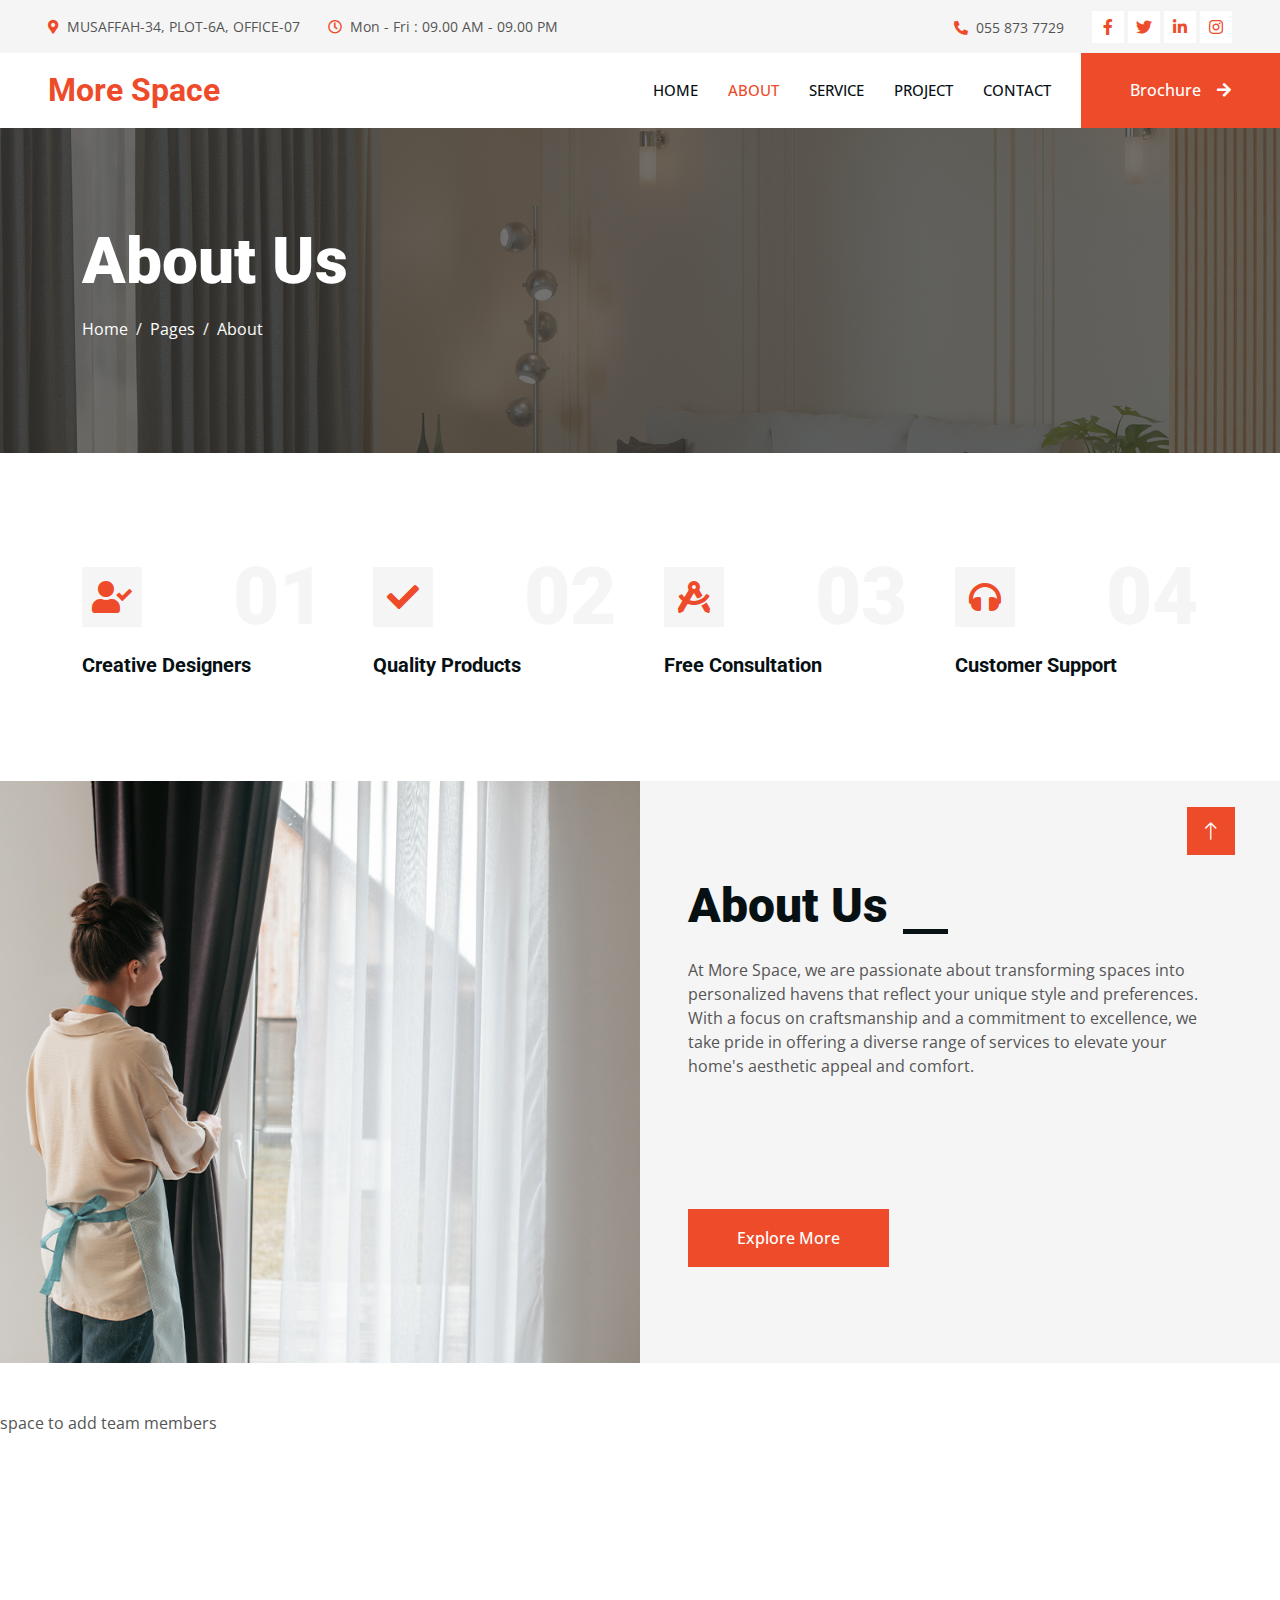
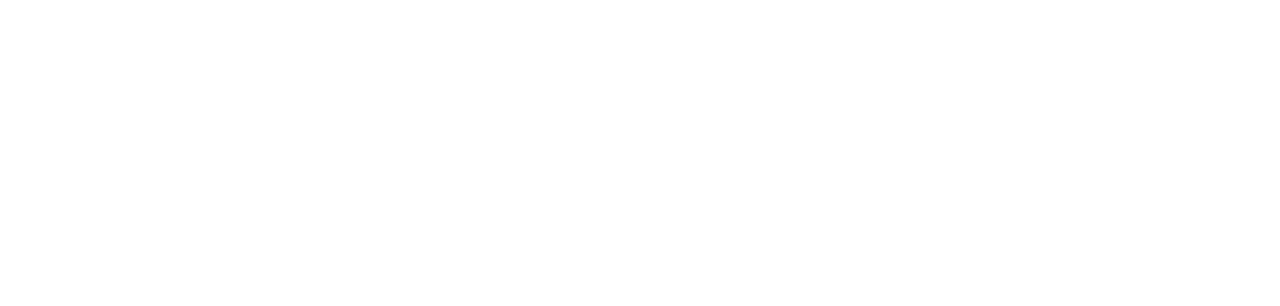
==== about.html @ 126ad154 "initial commit" ====
<!DOCTYPE html>
<html lang="en">

<head>
    <meta charset="utf-8">
    <title>Woody - Carpenter Website Template</title>
    <meta content="width=device-width, initial-scale=1.0" name="viewport">
    <meta content="" name="keywords">
    <meta content="" name="description">

    <!-- Favicon -->
    <link href="img/favicon.ico" rel="icon">

    <!-- Google Web Fonts -->
    <link rel="preconnect" href="https://fonts.googleapis.com">
    <link rel="preconnect" href="https://fonts.gstatic.com" crossorigin>
    <link href="https://fonts.googleapis.com/css2?family=Open+Sans:wght@400;500&family=Roboto:wght@500;700;900&display=swap" rel="stylesheet"> 

    <!-- Icon Font Stylesheet -->
    <link href="https://cdnjs.cloudflare.com/ajax/libs/font-awesome/5.10.0/css/all.min.css" rel="stylesheet">
    <link href="https://cdn.jsdelivr.net/npm/bootstrap-icons@1.4.1/font/bootstrap-icons.css" rel="stylesheet">

    <!-- Libraries Stylesheet -->
    <link href="lib/animate/animate.min.css" rel="stylesheet">
    <link href="lib/owlcarousel/assets/owl.carousel.min.css" rel="stylesheet">
    <link href="lib/lightbox/css/lightbox.min.css" rel="stylesheet">

    <!-- Customized Bootstrap Stylesheet -->
    <link href="css/bootstrap.min.css" rel="stylesheet">

    <!-- Template Stylesheet -->
    <link href="css/style.css" rel="stylesheet">
</head>

<body>
    <!-- Spinner Start -->
    <div id="spinner" class="show bg-white position-fixed translate-middle w-100 vh-100 top-50 start-50 d-flex align-items-center justify-content-center">
        <div class="spinner-grow text-primary" style="width: 3rem; height: 3rem;" role="status">
            <span class="sr-only">Loading...</span>
        </div>
    </div>
    <!-- Spinner End -->


    <!-- Topbar Start -->
    <div class="container-fluid bg-light p-0">
        <div class="row gx-0 d-none d-lg-flex">
            <div class="col-lg-7 px-5 text-start">
                <div class="h-100 d-inline-flex align-items-center py-3 me-4">
                    <small class="fa fa-map-marker-alt text-primary me-2"></small>
                    <small>MUSAFFAH-34, PLOT-6A, OFFICE-07</small>
                </div>
                <div class="h-100 d-inline-flex align-items-center py-3">
                    <small class="far fa-clock text-primary me-2"></small>
                    <small>Mon - Fri : 09.00 AM - 09.00 PM</small>
                </div>
            </div>
            <div class="col-lg-5 px-5 text-end">
                <div class="h-100 d-inline-flex align-items-center py-3 me-4">
                    <small class="fa fa-phone-alt text-primary me-2"></small>
                    <small>055 873 7729</small>
                </div>
                <div class="h-100 d-inline-flex align-items-center">
                    <a class="btn btn-sm-square bg-white text-primary me-1" href=""><i
                            class="fab fa-facebook-f"></i></a>
                    <a class="btn btn-sm-square bg-white text-primary me-1" href=""><i class="fab fa-twitter"></i></a>
                    <a class="btn btn-sm-square bg-white text-primary me-1" href=""><i
                            class="fab fa-linkedin-in"></i></a>
                    <a class="btn btn-sm-square bg-white text-primary me-0" href=""><i class="fab fa-instagram"></i></a>
                </div>
            </div>
        </div>
    </div>
    <!-- Topbar End -->


    <!-- Navbar Start -->
    <nav class="navbar navbar-expand-lg bg-white navbar-light sticky-top p-0">
        <a href="index.html" class="navbar-brand d-flex align-items-center px-4 px-lg-5">
            <h2 class="m-0 text-primary">More Space</h2>
        </a>
        <button type="button" class="navbar-toggler me-4" data-bs-toggle="collapse" data-bs-target="#navbarCollapse">
            <span class="navbar-toggler-icon"></span>
        </button>
        <div class="collapse navbar-collapse" id="navbarCollapse">
            <div class="navbar-nav ms-auto p-4 p-lg-0">
                <a href="index.html" class="nav-item nav-link ">Home</a>
                <a href="about.html" class="nav-item nav-link active">About</a>
                <a href="service.html" class="nav-item nav-link">Service</a>
                <a href="project.html" class="nav-item nav-link">Project</a>
                <!-- <div class="nav-item dropdown">
                    <a href="#" class="nav-link dropdown-toggle" data-bs-toggle="dropdown">Pages</a>
                    <div class="dropdown-menu fade-up m-0">
                        <a href="feature.html" class="dropdown-item">Feature</a>
                        <a href="quote.html" class="dropdown-item">Free Quote</a>
                        <a href="team.html" class="dropdown-item">Our Team</a>
                        <a href="testimonial.html" class="dropdown-item">Testimonial</a>
                        <a href="404.html" class="dropdown-item">404 Page</a>
                    </div>
                </div> -->
                <a href="contact.html" class="nav-item nav-link">Contact</a>
            </div>
            <a href="" class="btn btn-primary py-4 px-lg-5 d-none d-lg-block">Brochure<i
                    class="fa fa-arrow-right ms-3"></i></a>
        </div>
    </nav>
    <!-- Navbar End -->


    <!-- Page Header Start -->
    <div class="container-fluid page-header py-5 mb-5">
        <div class="container py-5">
            <h1 class="display-3 text-white mb-3 animated slideInDown">About Us</h1>
            <nav aria-label="breadcrumb animated slideInDown">
                <ol class="breadcrumb">
                    <li class="breadcrumb-item"><a class="text-white" href="#">Home</a></li>
                    <li class="breadcrumb-item"><a class="text-white" href="#">Pages</a></li>
                    <li class="breadcrumb-item text-white active" aria-current="page">About</li>
                </ol>
            </nav>
        </div>
    </div>
    <!-- Page Header End -->


    <!-- Feature Start -->
    <div class="container-xxl py-5">
        <div class="container">
            <div class="row g-5">
                <div class="col-md-6 col-lg-3 wow fadeIn" data-wow-delay="0.1s">
                    <div class="d-flex align-items-center justify-content-between mb-2">
                        <div class="d-flex align-items-center justify-content-center bg-light" style="width: 60px; height: 60px;">
                            <i class="fa fa-user-check fa-2x text-primary"></i>
                        </div>
                        <h1 class="display-1 text-light mb-0">01</h1>
                    </div>
                    <h5>Creative Designers</h5>
                </div>
                <div class="col-md-6 col-lg-3 wow fadeIn" data-wow-delay="0.3s">
                    <div class="d-flex align-items-center justify-content-between mb-2">
                        <div class="d-flex align-items-center justify-content-center bg-light" style="width: 60px; height: 60px;">
                            <i class="fa fa-check fa-2x text-primary"></i>
                        </div>
                        <h1 class="display-1 text-light mb-0">02</h1>
                    </div>
                    <h5>Quality Products</h5>
                </div>
                <div class="col-md-6 col-lg-3 wow fadeIn" data-wow-delay="0.5s">
                    <div class="d-flex align-items-center justify-content-between mb-2">
                        <div class="d-flex align-items-center justify-content-center bg-light" style="width: 60px; height: 60px;">
                            <i class="fa fa-drafting-compass fa-2x text-primary"></i>
                        </div>
                        <h1 class="display-1 text-light mb-0">03</h1>
                    </div>
                    <h5>Free Consultation</h5>
                </div>
                <div class="col-md-6 col-lg-3 wow fadeIn" data-wow-delay="0.7s">
                    <div class="d-flex align-items-center justify-content-between mb-2">
                        <div class="d-flex align-items-center justify-content-center bg-light" style="width: 60px; height: 60px;">
                            <i class="fa fa-headphones fa-2x text-primary"></i>
                        </div>
                        <h1 class="display-1 text-light mb-0">04</h1>
                    </div>
                    <h5>Customer Support</h5>
                </div>
            </div>
        </div>
    </div>
    <!-- Feature Start -->



    <!-- About Start -->
    <div class="container-fluid bg-light overflow-hidden my-5 px-lg-0">
        <div class="container about px-lg-0">
            <div class="row g-0 mx-lg-0">
                <div class="col-lg-6 ps-lg-0" style="min-height: 400px;">
                    <div class="position-relative h-100">
                        <img class="position-absolute img-fluid w-100 h-100" src="img/about.jpg" style="object-fit: cover;" alt="">
                    </div>
                </div>
                <div class="col-lg-6 about-text py-5 wow fadeIn" data-wow-delay="0.5s">
                    <div class="p-lg-5 pe-lg-0">
                        <div class="section-title text-start">
                            <h1 class="display-5 mb-4">About Us</h1>
                        </div>
                        <p class="mb-4 pb-2">At More Space, we are passionate about transforming spaces into
                            personalized havens that reflect your unique style and preferences. With a focus on
                            craftsmanship and a commitment to excellence, we take pride in offering a diverse range of
                            services to elevate your home's aesthetic appeal and comfort.</p>
                        <div class="row g-4 mb-4 pb-2">
                            <div class="col-sm-6 wow fadeIn" data-wow-delay="0.1s">
                                <div class="d-flex align-items-center">
                                    <div class="d-flex flex-shrink-0 align-items-center justify-content-center bg-white" style="width: 60px; height: 60px;">
                                        <i class="fa fa-users fa-2x text-primary"></i>
                                    </div>
                                    <div class="ms-3">
                                        <h2 class="text-primary mb-1" data-toggle="counter-up">1234</h2>
                                        <p class="fw-medium mb-0">Happy Clients</p>
                                    </div>
                                </div>
                            </div>
                            <div class="col-sm-6 wow fadeIn" data-wow-delay="0.3s">
                                <div class="d-flex align-items-center">
                                    <div class="d-flex flex-shrink-0 align-items-center justify-content-center bg-white" style="width: 60px; height: 60px;">
                                        <i class="fa fa-check fa-2x text-primary"></i>
                                    </div>
                                    <div class="ms-3">
                                        <h2 class="text-primary mb-1" data-toggle="counter-up">1234</h2>
                                        <p class="fw-medium mb-0">Projects Done</p>
                                    </div>
                                </div>
                            </div>
                        </div>
                        <a href="" class="btn btn-primary py-3 px-5">Explore More</a>
                    </div>
                </div>
            </div>
        </div>
    </div>
    <!-- About End -->


    <!-- Team Start -->
    space to add team members
    <!-- <div class="container-xxl py-5">
        <div class="container">
            <div class="section-title text-center">
                <h1 class="display-5 mb-5">Team Members</h1>
            </div>
            <div class="row g-4">
                <div class="col-lg-3 col-md-6 wow fadeInUp" data-wow-delay="0.1s">
                    <div class="team-item">
                        <div class="overflow-hidden position-relative">
                            <img class="img-fluid" src="img/team-1.jpg" alt="">
                            <div class="team-social">
                                <a class="btn btn-square" href=""><i class="fab fa-facebook-f"></i></a>
                                <a class="btn btn-square" href=""><i class="fab fa-twitter"></i></a>
                                <a class="btn btn-square" href=""><i class="fab fa-instagram"></i></a>
                            </div>
                        </div>
                        <div class="text-center border border-5 border-light border-top-0 p-4">
                            <h5 class="mb-0">Full Name</h5>
                            <small>Designation</small>
                        </div>
                    </div>
                </div>
                <div class="col-lg-3 col-md-6 wow fadeInUp" data-wow-delay="0.3s">
                    <div class="team-item">
                        <div class="overflow-hidden position-relative">
                            <img class="img-fluid" src="img/team-2.jpg" alt="">
                            <div class="team-social">
                                <a class="btn btn-square" href=""><i class="fab fa-facebook-f"></i></a>
                                <a class="btn btn-square" href=""><i class="fab fa-twitter"></i></a>
                                <a class="btn btn-square" href=""><i class="fab fa-instagram"></i></a>
                            </div>
                        </div>
                        <div class="text-center border border-5 border-light border-top-0 p-4">
                            <h5 class="mb-0">Full Name</h5>
                            <small>Designation</small>
                        </div>
                    </div>
                </div>
                <div class="col-lg-3 col-md-6 wow fadeInUp" data-wow-delay="0.5s">
                    <div class="team-item">
                        <div class="overflow-hidden position-relative">
                            <img class="img-fluid" src="img/team-3.jpg" alt="">
                            <div class="team-social">
                                <a class="btn btn-square" href=""><i class="fab fa-facebook-f"></i></a>
                                <a class="btn btn-square" href=""><i class="fab fa-twitter"></i></a>
                                <a class="btn btn-square" href=""><i class="fab fa-instagram"></i></a>
                            </div>
                        </div>
                        <div class="text-center border border-5 border-light border-top-0 p-4">
                            <h5 class="mb-0">Full Name</h5>
                            <small>Designation</small>
                        </div>
                    </div>
                </div>
                <div class="col-lg-3 col-md-6 wow fadeInUp" data-wow-delay="0.7s">
                    <div class="team-item">
                        <div class="overflow-hidden position-relative">
                            <img class="img-fluid" src="img/team-4.jpg" alt="">
                            <div class="team-social">
                                <a class="btn btn-square" href=""><i class="fab fa-facebook-f"></i></a>
                                <a class="btn btn-square" href=""><i class="fab fa-twitter"></i></a>
                                <a class="btn btn-square" href=""><i class="fab fa-instagram"></i></a>
                            </div>
                        </div>
                        <div class="text-center border border-5 border-light border-top-0 p-4">
                            <h5 class="mb-0">Full Name</h5>
                            <small>Designation</small>
                        </div>
                    </div>
                </div>
            </div>
        </div>
    </div> -->
    <!-- Team End -->
        

    <!-- Footer Start -->
    <div class="container-fluid bg-dark text-light footer mt-5 pt-5 wow fadeIn" data-wow-delay="0.1s">
        <div class="container py-5">
            <div class="row g-5">
                <div class="col-lg-3 col-md-6">
                    <h4 class="text-light mb-4">Address</h4>
                    <p class="mb-2"><i class="fa fa-map-marker-alt me-3"></i>123 Street, New York, USA</p>
                    <p class="mb-2"><i class="fa fa-phone-alt me-3"></i>+012 345 67890</p>
                    <p class="mb-2"><i class="fa fa-envelope me-3"></i>info@example.com</p>
                    <div class="d-flex pt-2">
                        <a class="btn btn-outline-light btn-social" href=""><i class="fab fa-twitter"></i></a>
                        <a class="btn btn-outline-light btn-social" href=""><i class="fab fa-facebook-f"></i></a>
                        <a class="btn btn-outline-light btn-social" href=""><i class="fab fa-youtube"></i></a>
                        <a class="btn btn-outline-light btn-social" href=""><i class="fab fa-linkedin-in"></i></a>
                    </div>
                </div>
                <div class="col-lg-3 col-md-6">
                    <h4 class="text-light mb-4">Services</h4>
                    <a class="btn btn-link" href="">General Carpentry</a>
                    <a class="btn btn-link" href="">Furniture Remodeling</a>
                    <a class="btn btn-link" href="">Wooden Floor</a>
                    <a class="btn btn-link" href="">Wooden Furniture</a>
                    <a class="btn btn-link" href="">Custom Carpentry</a>
                </div>
                <div class="col-lg-3 col-md-6">
                    <h4 class="text-light mb-4">Quick Links</h4>
                    <a class="btn btn-link" href="">About Us</a>
                    <a class="btn btn-link" href="">Contact Us</a>
                    <a class="btn btn-link" href="">Our Services</a>
                    <a class="btn btn-link" href="">Terms & Condition</a>
                    <a class="btn btn-link" href="">Support</a>
                </div>
                <div class="col-lg-3 col-md-6">
                    <h4 class="text-light mb-4">Newsletter</h4>
                    <p>Dolor amet sit justo amet elitr clita ipsum elitr est.</p>
                    <div class="position-relative mx-auto" style="max-width: 400px;">
                        <input class="form-control border-0 w-100 py-3 ps-4 pe-5" type="text" placeholder="Your email">
                        <button type="button" class="btn btn-primary py-2 position-absolute top-0 end-0 mt-2 me-2">SignUp</button>
                    </div>
                </div>
            </div>
        </div>
        <div class="container">
            <div class="copyright">
                <div class="row">
                    <div class="col-md-6 text-center text-md-start mb-3 mb-md-0">
                        &copy; <a class="border-bottom" href="#">Your Site Name</a>, All Right Reserved.
                    </div>
                    <div class="col-md-6 text-center text-md-end">
                        <!--/*** This template is free as long as you keep the footer author’s credit link/attribution link/backlink. If you'd like to use the template without the footer author’s credit link/attribution link/backlink, you can purchase the Credit Removal License from "https://htmlcodex.com/credit-removal". Thank you for your support. ***/-->
                        Designed By <a class="border-bottom" href="https://htmlcodex.com">HTML Codex</a>
                    </div>
                </div>
            </div>
        </div>
    </div>
    <!-- Footer End -->


    <!-- Back to Top -->
    <a href="#" class="btn btn-lg btn-primary btn-lg-square rounded-0 back-to-top"><i class="bi bi-arrow-up"></i></a>


    <!-- JavaScript Libraries -->
    <script src="https://code.jquery.com/jquery-3.4.1.min.js"></script>
    <script src="https://cdn.jsdelivr.net/npm/bootstrap@5.0.0/dist/js/bootstrap.bundle.min.js"></script>
    <script src="lib/wow/wow.min.js"></script>
    <script src="lib/easing/easing.min.js"></script>
    <script src="lib/waypoints/waypoints.min.js"></script>
    <script src="lib/counterup/counterup.min.js"></script>
    <script src="lib/owlcarousel/owl.carousel.min.js"></script>
    <script src="lib/isotope/isotope.pkgd.min.js"></script>
    <script src="lib/lightbox/js/lightbox.min.js"></script>

    <!-- Template Javascript -->
    <script src="js/main.js"></script>
</body>

</html>
---- css/style.css ----
/********** Template CSS **********/
:root {
    --primary: #EE4B2B;
    --light: #F5F5F5;
    --dark: #071013;
}

.fw-medium {
    font-weight: 500 !important;
}

.fw-bold {
    font-weight: 700 !important;
}

.fw-black {
    font-weight: 900 !important;
}

.back-to-top {
    position: fixed;
    display: none;
    right: 45px;
    bottom: 45px;
    z-index: 99;
}


/*** Spinner ***/
#spinner {
    opacity: 0;
    visibility: hidden;
    transition: opacity .5s ease-out, visibility 0s linear .5s;
    z-index: 99999;
}

#spinner.show {
    transition: opacity .5s ease-out, visibility 0s linear 0s;
    visibility: visible;
    opacity: 1;
}


/*** Button ***/
.btn {
    font-weight: 500;
    transition: .5s;
}

.btn.btn-primary,
.btn.btn-secondary {
    color: #FFFFFF;
}

.btn-square {
    width: 38px;
    height: 38px;
}

.btn-sm-square {
    width: 32px;
    height: 32px;
}

.btn-lg-square {
    width: 48px;
    height: 48px;
}

.btn-square,
.btn-sm-square,
.btn-lg-square {
    padding: 0;
    display: flex;
    align-items: center;
    justify-content: center;
    font-weight: normal;
}

/*** Navbar ***/
.navbar .dropdown-toggle::after {
    border: none;
    content: "\f107";
    font-family: "Font Awesome 5 Free";
    font-weight: 900;
    vertical-align: middle;
    margin-left: 8px;
}

.navbar-light .navbar-nav .nav-link {
    margin-right: 30px;
    padding: 25px 0;
    color: #FFFFFF;
    font-size: 15px;
    font-weight: 500;
    text-transform: uppercase;
    outline: none;
}

.navbar-light .navbar-nav .nav-link:hover,
.navbar-light .navbar-nav .nav-link.active {
    color: var(--primary);
}

@media (max-width: 991.98px) {
    .navbar-light .navbar-nav .nav-link  {
        margin-right: 0;
        padding: 10px 0;
    }

    .navbar-light .navbar-nav {
        border-top: 1px solid #EEEEEE;
    }
}

.navbar-light .navbar-brand,
.navbar-light a.btn {
    height: 75px;
}

.navbar-light .navbar-nav .nav-link {
    color: var(--dark);
    font-weight: 500;
}

.navbar-light.sticky-top {
    top: -100px;
    transition: .5s;
}

@media (min-width: 992px) {
    .navbar .nav-item .dropdown-menu {
        display: block;
        border: none;
        margin-top: 0;
        top: 150%;
        opacity: 0;
        visibility: hidden;
        transition: .5s;
    }

    .navbar .nav-item:hover .dropdown-menu {
        top: 100%;
        visibility: visible;
        transition: .5s;
        opacity: 1;
    }
}


/*** Header ***/
@media (max-width: 768px) {
    .header-carousel .owl-carousel-item {
        position: relative;
        min-height: 500px;
    }
    
    .header-carousel .owl-carousel-item img {
        position: absolute;
        width: 100%;
        height: 100%;
        object-fit: cover;
    }

    .header-carousel .owl-carousel-item h5,
    .header-carousel .owl-carousel-item p {
        font-size: 14px !important;
        font-weight: 400 !important;
    }

    .header-carousel .owl-carousel-item h1 {
        font-size: 30px;
        font-weight: 600;
    }
}

.header-carousel .owl-nav {
    position: absolute;
    width: 200px;
    height: 45px;
    bottom: 30px;
    left: 50%;
    transform: translateX(-50%);
    display: flex;
    justify-content: space-between;
}

.header-carousel .owl-nav .owl-prev,
.header-carousel .owl-nav .owl-next {
    width: 45px;
    height: 45px;
    display: flex;
    align-items: center;
    justify-content: center;
    color: #FFFFFF;
    background: transparent;
    border: 1px solid #FFFFFF;
    font-size: 22px;
    transition: .5s;
}

.header-carousel .owl-nav .owl-prev:hover,
.header-carousel .owl-nav .owl-next:hover {
    background: var(--primary);
    border-color: var(--primary);
}

.header-carousel .owl-dots {
    position: absolute;
    height: 45px;
    bottom: 30px;
    left: 50%;
    transform: translateX(-50%);
    display: flex;
    align-items: center;
    justify-content: center;
}

.header-carousel .owl-dot {
    position: relative;
    display: inline-block;
    margin: 0 5px;
    width: 15px;
    height: 15px;
    background: transparent;
    border: 1px solid #FFFFFF;
    transition: .5s;
}

.header-carousel .owl-dot::after {
    position: absolute;
    content: "";
    width: 5px;
    height: 5px;
    top: 4px;
    left: 4px;
    background: transparent;
    border: 1px solid #FFFFFF;
}

.header-carousel .owl-dot.active {
    background: var(--primary);
    border-color: var(--primary);
}

.page-header {
    background: linear-gradient(rgba(53, 53, 53, .7), rgba(53, 53, 53, .7)), url(../img/carousel-1.jpg) center center no-repeat;
    background-size: cover;
}

.breadcrumb-item + .breadcrumb-item::before {
    color: var(--light);
}


/*** Section Title ***/
.section-title h1 {
    position: relative;
    display: inline-block;
    padding: 0 60px;
}

.section-title.text-start h1 {
    padding-left: 0;
}

.section-title h1::before,
.section-title h1::after {
    position: absolute;
    content: "";
    width: 45px;
    height: 5px;
    bottom: 0;
    background: var(--dark);
}

.section-title h1::before {
    left: 0;
}

.section-title h1::after {
    right: 0;
}

.section-title.text-start h1::before {
    display: none;
}


/*** About ***/
@media (min-width: 992px) {
    .container.about {
        max-width: 100% !important;
    }

    .about-text  {
        padding-right: calc(((100% - 960px) / 2) + .75rem);
    }
}

@media (min-width: 1200px) {
    .about-text  {
        padding-right: calc(((100% - 1140px) / 2) + .75rem);
    }
}

@media (min-width: 1400px) {
    .about-text  {
        padding-right: calc(((100% - 1320px) / 2) + .75rem);
    }
}


/*** Service ***/
.service-item img {
    transition: .5s;
}

.service-item:hover img {
    transform: scale(1.1);
}


/*** Feature ***/
@media (min-width: 992px) {
    .container.feature {
        max-width: 100% !important;
    }

    .feature-text  {
        padding-left: calc(((100% - 960px) / 2) + .75rem);
    }
}

@media (min-width: 1200px) {
    .feature-text  {
        padding-left: calc(((100% - 1140px) / 2) + .75rem);
    }
}

@media (min-width: 1400px) {
    .feature-text  {
        padding-left: calc(((100% - 1320px) / 2) + .75rem);
    }
}


/*** Project Portfolio ***/
#portfolio-flters li {
    display: inline-block;
    font-weight: 500;
    color: var(--dark);
    cursor: pointer;
    transition: .5s;
    border-bottom: 2px solid transparent;
}

#portfolio-flters li:hover,
#portfolio-flters li.active {
    color: var(--primary);
    border-color: var(--primary);
}

.portfolio-item img {
    transition: .5s;
}

.portfolio-item:hover img {
    transform: scale(1.1);
}

.portfolio-item .portfolio-overlay {
    position: absolute;
    display: flex;
    align-items: center;
    justify-content: center;
    width: 0;
    height: 0;
    bottom: 0;
    left: 50%;
    background: rgba(53, 53, 53, .7);
    transition: .5s;
}

.portfolio-item:hover .portfolio-overlay {
    width: 100%;
    height: 100%;
    left: 0;
}

.portfolio-item .portfolio-overlay .btn {
    opacity: 0;
}

.portfolio-item:hover .portfolio-overlay .btn {
    opacity: 1;
}


/*** Quote ***/
@media (min-width: 992px) {
    .container.quote {
        max-width: 100% !important;
    }

    .quote-text  {
        padding-right: calc(((100% - 960px) / 2) + .75rem);
    }
}

@media (min-width: 1200px) {
    .quote-text  {
        padding-right: calc(((100% - 1140px) / 2) + .75rem);
    }
}

@media (min-width: 1400px) {
    .quote-text  {
        padding-right: calc(((100% - 1320px) / 2) + .75rem);
    }
}


/*** Team ***/
.team-item img {
    transition: .5s;
}

.team-item:hover img {
    transform: scale(1.1);
}

.team-item .team-social {
    position: absolute;
    width: 38px;
    top: 50%;
    left: -38px;
    transform: translateY(-50%);
    display: flex;
    flex-direction: column;
    background: #FFFFFF;
    transition: .5s;
}

.team-item .team-social .btn {
    color: var(--primary);
    background: #FFFFFF;
}

.team-item .team-social .btn:hover {
    color: #FFFFFF;
    background: var(--primary);
}

.team-item:hover .team-social {
    left: 0;
}


/*** Testimonial ***/
.testimonial-carousel::before {
    position: absolute;
    content: "";
    top: 0;
    left: 0;
    height: 100%;
    width: 0;
    background: linear-gradient(to right, rgba(255, 255, 255, 1) 0%, rgba(255, 255, 255, 0) 100%);
    z-index: 1;
}

.testimonial-carousel::after {
    position: absolute;
    content: "";
    top: 0;
    right: 0;
    height: 100%;
    width: 0;
    background: linear-gradient(to left, rgba(255, 255, 255, 1) 0%, rgba(255, 255, 255, 0) 100%);
    z-index: 1;
}

@media (min-width: 768px) {
    .testimonial-carousel::before,
    .testimonial-carousel::after {
        width: 200px;
    }
}

@media (min-width: 992px) {
    .testimonial-carousel::before,
    .testimonial-carousel::after {
        width: 300px;
    }
}

.testimonial-carousel .owl-item .testimonial-text {
    border: 5px solid var(--light);
    transform: scale(.8);
    transition: .5s;
}

.testimonial-carousel .owl-item.center .testimonial-text {
    transform: scale(1);
}

.testimonial-carousel .owl-nav {
    position: absolute;
    width: 350px;
    top: 10px;
    left: 50%;
    transform: translateX(-50%);
    display: flex;
    justify-content: space-between;
    opacity: 0;
    transition: .5s;
    z-index: 1;
}

.testimonial-carousel:hover .owl-nav {
    width: 300px;
    opacity: 1;
}

.testimonial-carousel .owl-nav .owl-prev,
.testimonial-carousel .owl-nav .owl-next {
    position: relative;
    color: var(--primary);
    font-size: 45px;
    transition: .5s;
}

.testimonial-carousel .owl-nav .owl-prev:hover,
.testimonial-carousel .owl-nav .owl-next:hover {
    color: var(--dark);
}


/*** Contact ***/
@media (min-width: 992px) {
    .container.contact {
        max-width: 100% !important;
    }

    .contact-text  {
        padding-left: calc(((100% - 960px) / 2) + .75rem);
    }
}

@media (min-width: 1200px) {
    .contact-text  {
        padding-left: calc(((100% - 1140px) / 2) + .75rem);
    }
}

@media (min-width: 1400px) {
    .contact-text  {
        padding-left: calc(((100% - 1320px) / 2) + .75rem);
    }
}


/*** Footer ***/
.footer {
    background: linear-gradient(rgba(53, 53, 53, .7), rgba(53, 53, 53, .7)), url(../img/footer.jpg) center center no-repeat;
    background-size: cover;
}

.footer .btn.btn-social {
    margin-right: 5px;
    width: 35px;
    height: 35px;
    display: flex;
    align-items: center;
    justify-content: center;
    color: var(--light);
    border: 1px solid #FFFFFF;
    transition: .3s;
}

.footer .btn.btn-social:hover {
    color: var(--primary);
}

.footer .btn.btn-link {
    display: block;
    margin-bottom: 5px;
    padding: 0;
    text-align: left;
    color: #FFFFFF;
    font-size: 15px;
    font-weight: normal;
    text-transform: capitalize;
    transition: .3s;
}

.footer .btn.btn-link::before {
    position: relative;
    content: "\f105";
    font-family: "Font Awesome 5 Free";
    font-weight: 900;
    margin-right: 10px;
}

.footer .btn.btn-link:hover {
    color: var(--primary);
    letter-spacing: 1px;
    box-shadow: none;
}

.footer .copyright {
    padding: 25px 0;
    font-size: 15px;
    border-top: 1px solid rgba(256, 256, 256, .1);
}

.footer .copyright a {
    color: var(--light);
}

.footer .copyright a:hover {
    color: var(--primary);
}
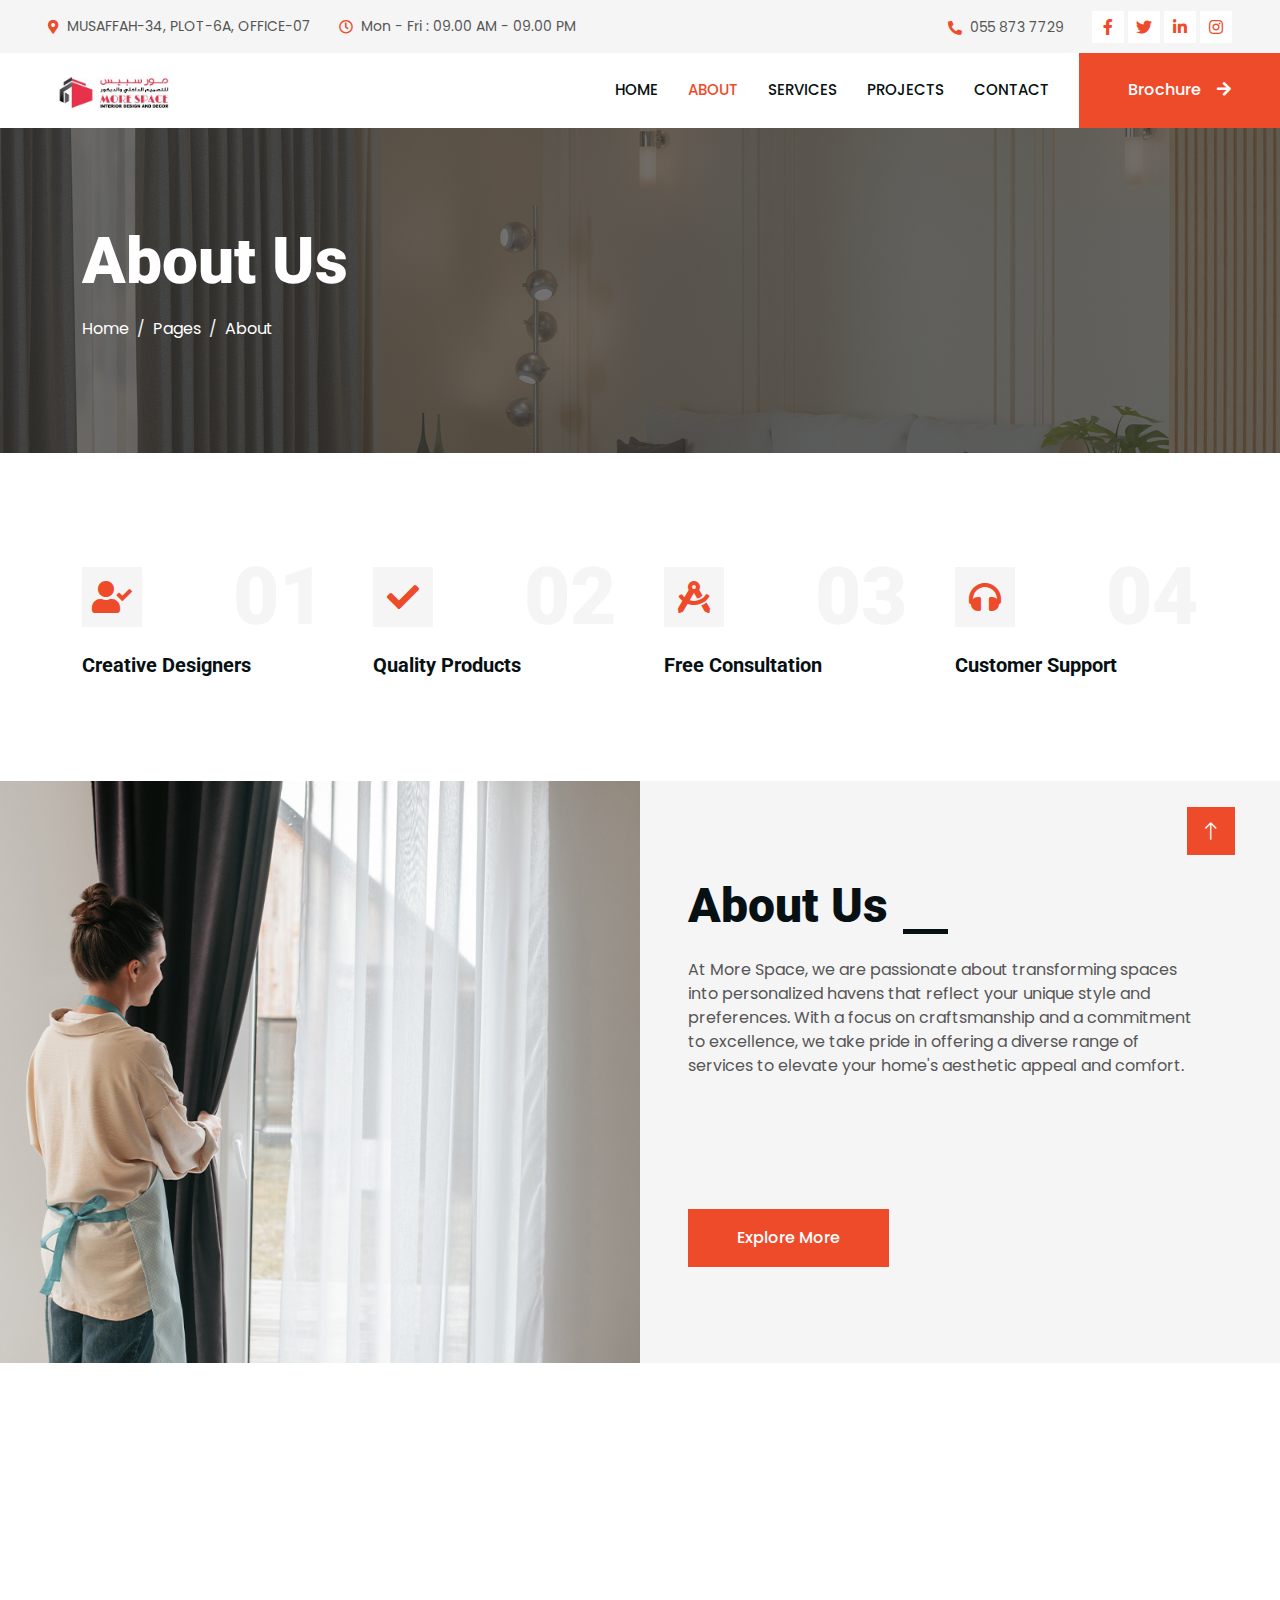
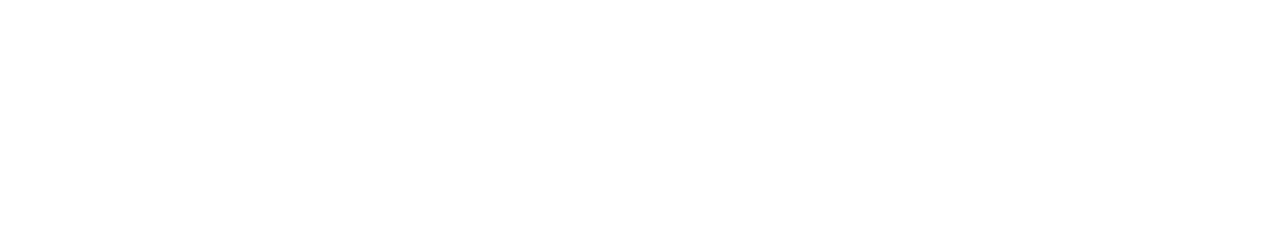
==== commit b5ad010e: "add icon" ====
--- a/about.html
+++ b/about.html
@@ -77,7 +77,7 @@
     <!-- Navbar Start -->
     <nav class="navbar navbar-expand-lg bg-white navbar-light sticky-top p-0">
         <a href="index.html" class="navbar-brand d-flex align-items-center px-4 px-lg-5">
-            <h2 class="m-0 text-primary">More Space</h2>
+            <img src="img/MS Letterhead.jpg" class="m-0 img-fluid" width="200" height="40" />
         </a>
         <button type="button" class="navbar-toggler me-4" data-bs-toggle="collapse" data-bs-target="#navbarCollapse">
             <span class="navbar-toggler-icon"></span>
@@ -86,8 +86,8 @@
             <div class="navbar-nav ms-auto p-4 p-lg-0">
                 <a href="index.html" class="nav-item nav-link ">Home</a>
                 <a href="about.html" class="nav-item nav-link active">About</a>
-                <a href="service.html" class="nav-item nav-link">Service</a>
-                <a href="project.html" class="nav-item nav-link">Project</a>
+                <a href="service.html" class="nav-item nav-link">Services</a>
+                <a href="project.html" class="nav-item nav-link">Projects</a>
                 <!-- <div class="nav-item dropdown">
                     <a href="#" class="nav-link dropdown-toggle" data-bs-toggle="dropdown">Pages</a>
                     <div class="dropdown-menu fade-up m-0">
@@ -222,7 +222,6 @@
 
 
     <!-- Team Start -->
-    space to add team members
     <!-- <div class="container-xxl py-5">
         <div class="container">
             <div class="section-title text-center">
@@ -303,11 +302,11 @@
     <div class="container-fluid bg-dark text-light footer mt-5 pt-5 wow fadeIn" data-wow-delay="0.1s">
         <div class="container py-5">
             <div class="row g-5">
-                <div class="col-lg-3 col-md-6">
+                <div class="col-lg-4 col-md-6">
                     <h4 class="text-light mb-4">Address</h4>
-                    <p class="mb-2"><i class="fa fa-map-marker-alt me-3"></i>123 Street, New York, USA</p>
-                    <p class="mb-2"><i class="fa fa-phone-alt me-3"></i>+012 345 67890</p>
-                    <p class="mb-2"><i class="fa fa-envelope me-3"></i>info@example.com</p>
+                    <p class="mb-2"><i class="fa fa-map-marker-alt me-3"></i>MUSAFFAH-34, PLOT-6A, OFFICE-07</p>
+                    <p class="mb-2"><i class="fa fa-phone-alt me-3"></i>055 873 7729</p>
+                    <p class="mb-2"><i class="fa fa-envelope me-3"></i>info.mspaceinteriors@gmail.com</p>
                     <div class="d-flex pt-2">
                         <a class="btn btn-outline-light btn-social" href=""><i class="fab fa-twitter"></i></a>
                         <a class="btn btn-outline-light btn-social" href=""><i class="fab fa-facebook-f"></i></a>
@@ -315,42 +314,39 @@
                         <a class="btn btn-outline-light btn-social" href=""><i class="fab fa-linkedin-in"></i></a>
                     </div>
                 </div>
-                <div class="col-lg-3 col-md-6">
+                <div class="col-lg-4 col-md-6">
                     <h4 class="text-light mb-4">Services</h4>
-                    <a class="btn btn-link" href="">General Carpentry</a>
-                    <a class="btn btn-link" href="">Furniture Remodeling</a>
-                    <a class="btn btn-link" href="">Wooden Floor</a>
-                    <a class="btn btn-link" href="">Wooden Furniture</a>
-                    <a class="btn btn-link" href="">Custom Carpentry</a>
-                </div>
-                <div class="col-lg-3 col-md-6">
+                    <a class="btn btn-link" href="">Blinds</a>
+                    <a class="btn btn-link" href="">Curtains / Drapery</a>
+                    <a class="btn btn-link" href="">Upholstery / Re Upholstery Works</a>
+                    <a class="btn btn-link" href="">Wall Covering</a>
+                    <a class="btn btn-link" href="">Motorized Blinds & Curtains</a>
+                </div>
+                <div class="col-lg-4 col-md-6">
                     <h4 class="text-light mb-4">Quick Links</h4>
                     <a class="btn btn-link" href="">About Us</a>
                     <a class="btn btn-link" href="">Contact Us</a>
                     <a class="btn btn-link" href="">Our Services</a>
-                    <a class="btn btn-link" href="">Terms & Condition</a>
-                    <a class="btn btn-link" href="">Support</a>
-                </div>
-                <div class="col-lg-3 col-md-6">
+                    <!-- <a class="btn btn-link" href="">Terms & Condition</a> -->
+                    <!-- <a class="btn btn-link" href="">Support</a> -->
+                </div>
+                <!-- <div class="col-lg-3 col-md-6">
                     <h4 class="text-light mb-4">Newsletter</h4>
                     <p>Dolor amet sit justo amet elitr clita ipsum elitr est.</p>
                     <div class="position-relative mx-auto" style="max-width: 400px;">
                         <input class="form-control border-0 w-100 py-3 ps-4 pe-5" type="text" placeholder="Your email">
                         <button type="button" class="btn btn-primary py-2 position-absolute top-0 end-0 mt-2 me-2">SignUp</button>
                     </div>
-                </div>
+                </div> -->
             </div>
         </div>
         <div class="container">
             <div class="copyright">
                 <div class="row">
                     <div class="col-md-6 text-center text-md-start mb-3 mb-md-0">
-                        &copy; <a class="border-bottom" href="#">Your Site Name</a>, All Right Reserved.
-                    </div>
-                    <div class="col-md-6 text-center text-md-end">
-                        <!--/*** This template is free as long as you keep the footer author’s credit link/attribution link/backlink. If you'd like to use the template without the footer author’s credit link/attribution link/backlink, you can purchase the Credit Removal License from "https://htmlcodex.com/credit-removal". Thank you for your support. ***/-->
-                        Designed By <a class="border-bottom" href="https://htmlcodex.com">HTML Codex</a>
-                    </div>
+                        &copy; <a class="border-bottom" href="#">More Space</a>, All Right Reserved.
+                    </div>
+
                 </div>
             </div>
         </div>
